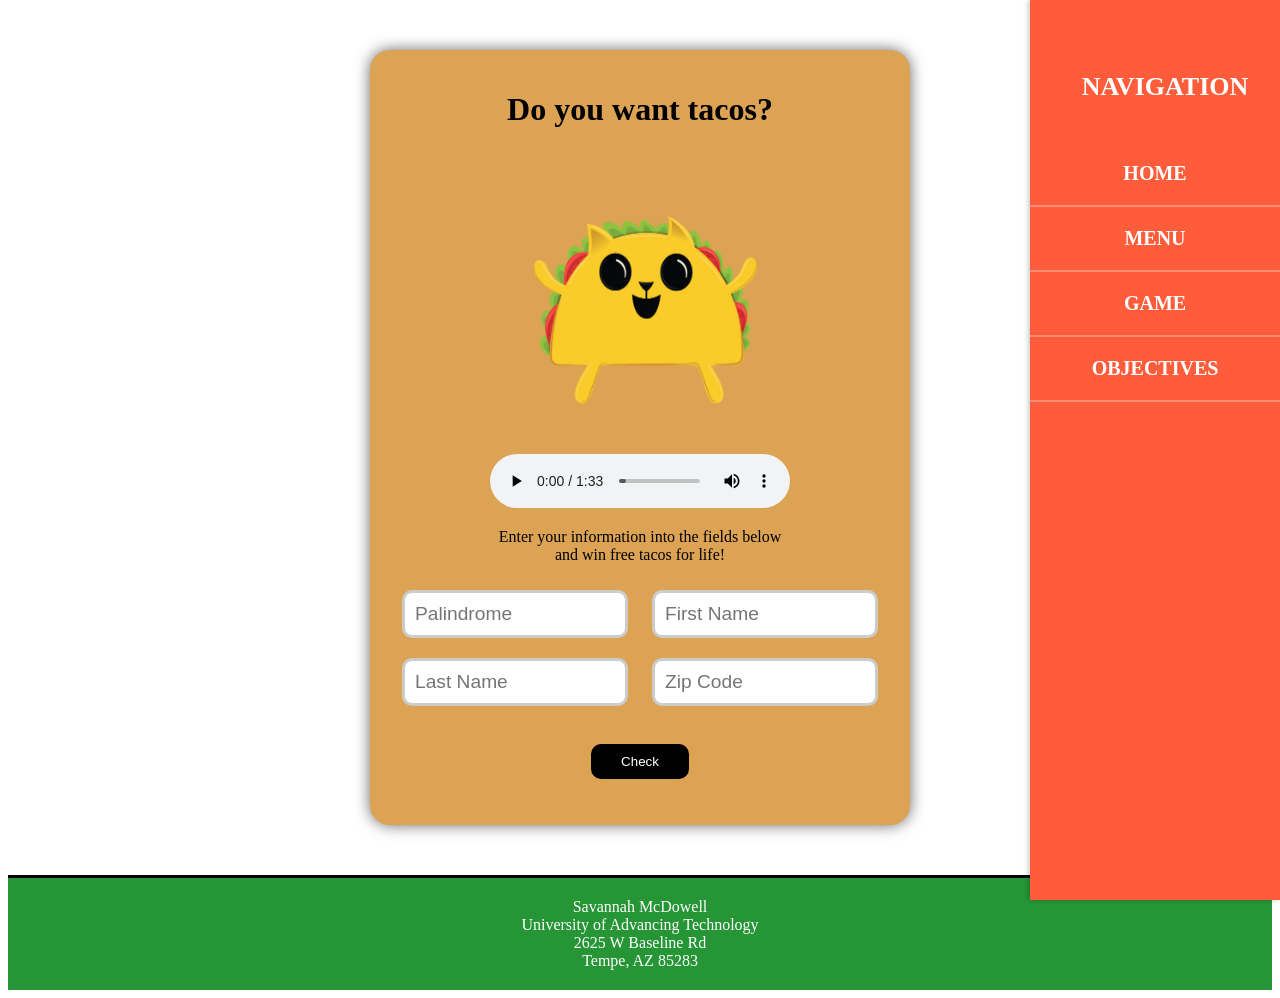
==== Login.Palindrome.html @ b57b5dca "Add files via upload" ====
<!DOCTYPE html>
<html lang="en">
<head>
    <!-- Savannah McDowell Assignment 4.1 Incorporate Audio -->
    <meta charset="UTF-8">
    <meta name="viewport" content="width=device-width, initial-scale=1.0">
    <title>Taco Cat</title>
    <link rel="stylesheet" href="Login.Palindrome.css" type="text/css">
    <script src="Login.Palindrome.js"></script>
</head>
<body>
    <!-- The div tag defines this section in the HTML document with the id "container"
         which groups the content inside the tag -->
    <div id="container">
        <header>
            <h1>Do you want tacos?</h1>
            </header>
        <!-- h1 creates the header -->
        <img id="cat" src="instructions-tacocat.webp.png" alt="Taco Cat">
        <br>
         <!-- Creates an audio element with built-in controls for play, pause, and volume -->
        <audio controls>
            
          <!-- Specifies the source file for the audio element-->
         <!-- The type attribute defines the media type of the audio file, which is "audio/mpeg" for MP3 files -->
            <source src="raining-tacos.mp3" type="audio/mpeg">
            
           <!-- Closes the audio element -->
          </audio>
         
        <br>
       
        <nav>
            <h2>Navigation</h2>
            <a href="index.html">Home</a>
            <a href="menu.html">Menu</a>
            <a href="battleship.html">Game</a>
            <a href="boards.html">Objectives</a>
        </nav>
        <!-- Creates a paragraph -->
        <p>Enter your information into the fields below<br> and win free tacos for life!</p>
        
        <!-- Creates a form that can be styled in CSS with the id "paliForm" -->
        <form id="paliForm">
            <!-- Creates the input field for the user to enter the palindrome. The id allows the field to be styled via CSS.
                 The placeholder creates filler text that makes the input field more user-friendly -->
            <input type="text" id="userInput" placeholder="Palindrome">
            
            <!-- Creates the input fields for the user's first and last names -->
            <input type="text" id="firstName" placeholder="First Name">
            <input type="text" id="lastName" placeholder="Last Name">
            
            <!-- Creates the input field for the user's zip code. The input type is "number" to restrict input to numeric values only -->
            <input type="number" id="zipCode" placeholder="Zip Code">
           
            <br><br>
            <!-- Creates a submit button that, when clicked, will trigger the form validation and secret message display -->
            <button type="button" onclick="validateAndSubmit()">Check</button>
        </form>
        
        <!-- This paragraph is used to display the result of the palindrome check by using the result identifier
             that was created in the JavaScript file -->
        <p id="paliResult"></p>
        <!-- This paragraph is used to display the secret message if all inputs are valid -->
        <p id="secretMessage" style="display: none;">Congratulations! You've won free tacos for life!</p>
    </div>
    <footer>
        Savannah McDowell<br>
        University of Advancing Technology<br>
        2625 W Baseline Rd<br>
        Tempe, AZ 85283
    </footer>
</body>
</html>
---- Login.Palindrome.css ----
body
{
background-color: white;
font-family: 'Comic Sans MS', 'Comic Sans', cursive;
text-align: center;
color: #000000;
}

#cat
{
width: 300px;
height: 300px;
}

#container 
{
margin: 50px auto;
padding: 20px;
max-width: 500px;
background-color: #dca354;
border-radius: 20px;
box-shadow: 0px 0px 15px rgba(0, 0 , 0 ,0.6);
}

button
{
background-color: #000000;
color: white;
padding: 10px 30px;
margin: 10px;
border: none;
border-radius: 10px;
cursor: pointer;
}

button:hover
{
background-color:#51b348;
}

input[type="text"]
{
    width: 200px;
    padding: 10px;
    font-size: 1.2em;
    margin: 10px;
    border-radius: 10px;
    border: 3px solid #ccc
}
input[type="number"]
{
    width: 200px;
    padding: 10px;
    font-size: 1.2em;
    margin: 10px;
    border-radius: 10px;
    border: 3px solid #ccc
}

nav 
{
    position: fixed;
    right: 0;
    top: 0;
    width: 250px;
    height: 100%;
    background-color: #fe5c3b;
    padding-top: 50px;
    box-shadow: -2px 0 5px rgba(0, 0, 0, 0.2);
    color: #fff;
    box-sizing: border-box;
}

nav h2 
{
    font-family: 'Comic Sans MS', 'Comic Sans', cursive;
    font-size: 26px;
    margin-bottom: 40px;
    text-transform: uppercase;
    padding-left: 20px;
}

nav a 
{
    display: block;
    padding: 20px 25px;
    color: #fff;
    text-decoration: none;
    font-size: 20px;
    text-transform: uppercase;
    font-weight: bold;
    border-bottom: 2px solid rgba(255, 255, 255, 0.3);
    transition: background-color 0.3s ease, color 0.3s ease;
}

nav a:hover 
{
    background-color: #ffb10d;
    color: #333;
    border-left: 10px solid #333;
}

footer 
{
    margin-top: 50px;
    padding: 20px;
    background-color: #259536;
    color: #fff;
    border-top: 3px solid #000000;
    font-family: 'Comic Sans MS', 'Comic Sans', cursive;
    text-align: center;
}
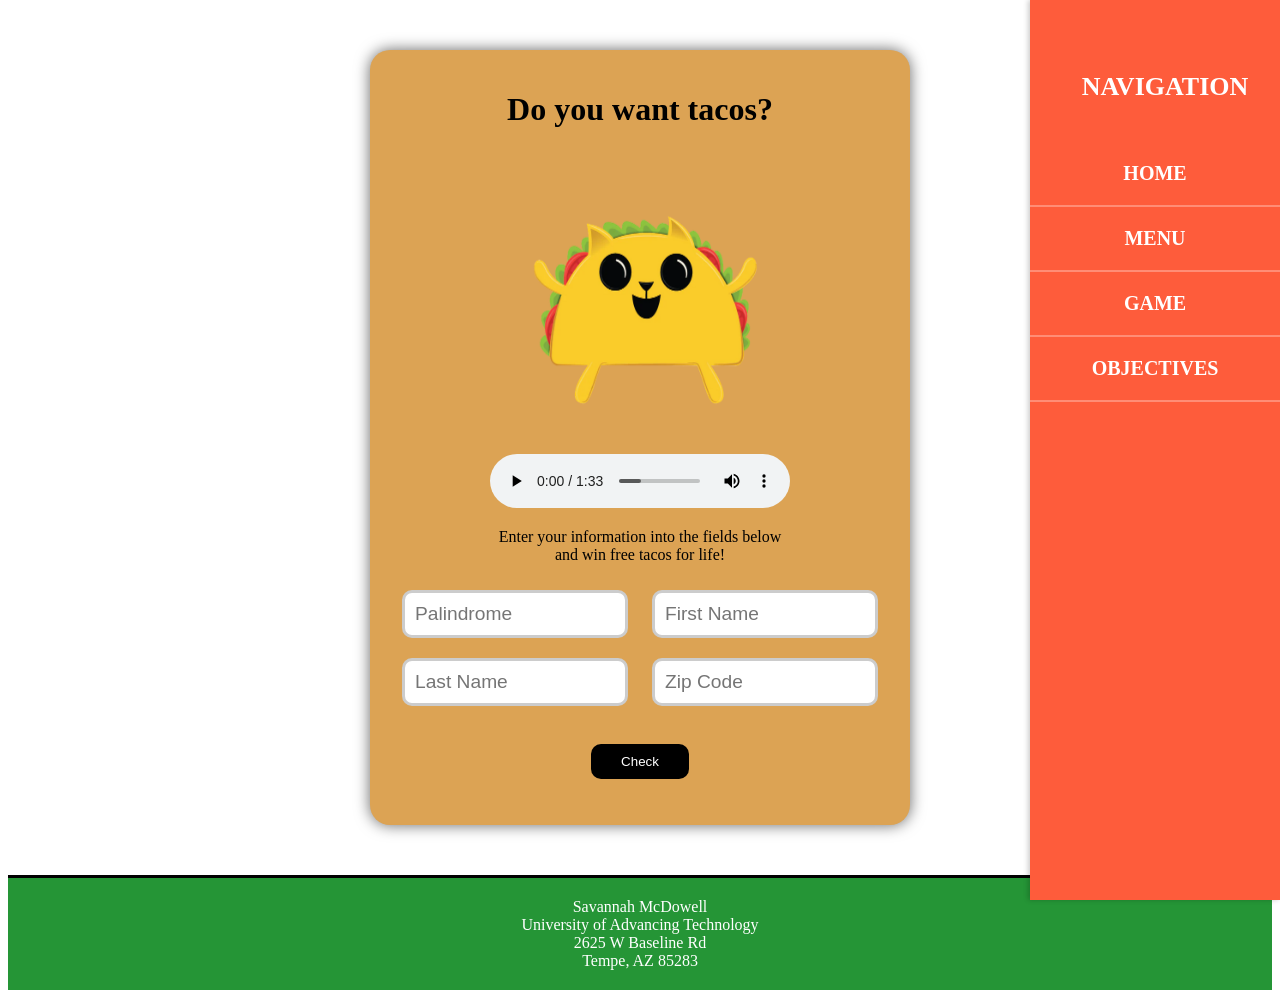
==== commit a01e4d49: "Fix link case sensitivity for Objectives page" ====
--- a/Login.Palindrome.html
+++ b/Login.Palindrome.html
@@ -35,7 +35,7 @@
             <a href="index.html">Home</a>
             <a href="menu.html">Menu</a>
             <a href="battleship.html">Game</a>
-            <a href="boards.html">Objectives</a>
+            <a href="Boards.html">Objectives</a>
         </nav>
         <!-- Creates a paragraph -->
         <p>Enter your information into the fields below<br> and win free tacos for life!</p>
@@ -71,4 +71,4 @@
         Tempe, AZ 85283
     </footer>
 </body>
-</html>+</html>
